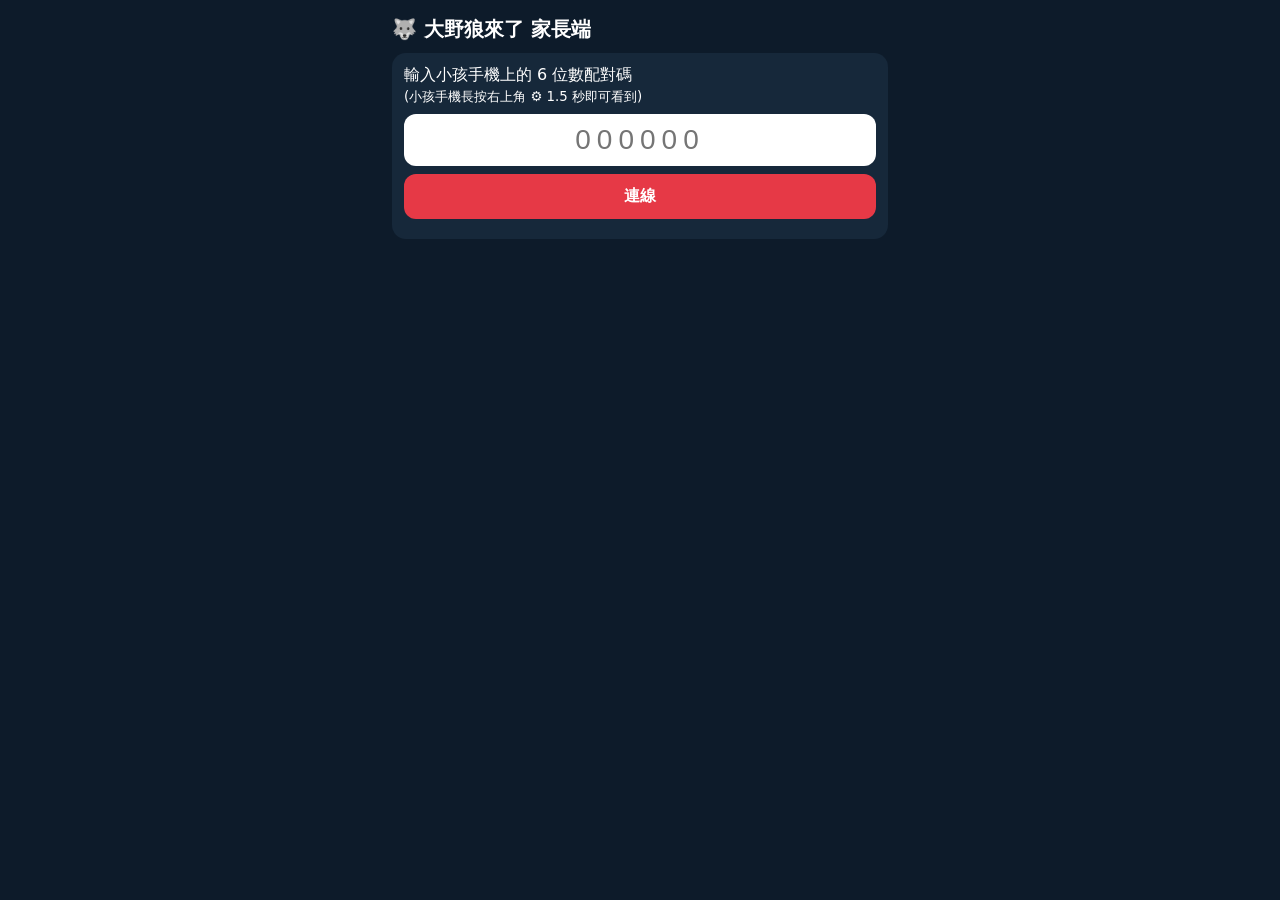
==== parent.html @ e506164b "Initial release: WolfNight 3D hide-and-seek wolf game (PWA) Co-Authored-By: Claude Sonnet 5.5 <norep" ====
<!DOCTYPE html>
<html lang="zh-Hant">
<head>
<meta charset="utf-8">
<meta name="viewport" content="width=device-width, initial-scale=1, viewport-fit=cover">
<meta name="theme-color" content="#0d1b2a">
<title>大野狼來了 家長端</title>
<style>
*{box-sizing:border-box}body{margin:0;background:#0d1b2a;color:#fff;font-family:"Microsoft JhengHei","PingFang TC",system-ui,sans-serif;padding:12px;max-width:520px;margin:auto}
h1{font-size:20px;margin:4px 0 10px}button{font:inherit;color:#222;border:0;border-radius:12px;padding:12px;background:#fff;font-weight:bold}
button.dark{background:#2b3f55;color:#fff}button.red{background:#e63946;color:#fff}button.on{outline:3px solid #ffcf4a}
.row{display:flex;gap:8px;margin:8px 0}.row>*{flex:1}input{font-size:28px;letter-spacing:6px;text-align:center;padding:10px;border-radius:12px;border:0;width:100%}
#conn{font-size:13px;opacity:.8;margin-bottom:6px}#view{display:none}
.card{background:#16283a;border-radius:14px;padding:12px;margin:8px 0}
#thumb{width:96px;height:144px;border-radius:10px;object-fit:cover;flex:none;background:#000}
#say{font-size:18px;font-weight:bold;line-height:1.4}#meta{font-size:14px;opacity:.85;margin-top:6px}
#log{max-height:180px;overflow:auto;font-size:14px;line-height:1.6}#log div{border-bottom:1px solid #223}
</style>
</head>
<body>
<h1>🐺 大野狼來了 家長端</h1>
<div id="login" class="card">
  <div>輸入小孩手機上的 6 位數配對碼<br><small>(小孩手機長按右上角 ⚙️ 1.5 秒即可看到)</small></div>
  <div class="row"><input id="code" inputmode="numeric" maxlength="6" placeholder="000000"></div>
  <button id="go" class="red" style="width:100%">連線</button>
  <div id="err" style="color:#ffb4b4;margin-top:8px"></div>
</div>
<div id="view">
  <div id="conn"></div>
  <div class="card" style="display:flex;gap:12px">
    <img id="thumb" alt="">
    <div><div id="say">等待中…</div><div id="meta"></div></div>
  </div>
  <div class="row"><button id="reveal" class="red">😈 叫狼發現小孩</button><button id="calm" class="dark">😌 叫狼走開</button></div>
  <div class="row"><button id="pause" class="dark">⏸ 暫停遊戲</button><button id="resume" class="dark">▶ 繼續遊戲</button></div>
  <div class="card">嚇人程度
    <div class="row"><button data-s="1" class="sc">1 輕</button><button data-s="2" class="sc">2 中</button><button data-s="3" class="sc">3 重</button></div>
  </div>
  <div class="card"><b>互動紀錄</b><div id="log"></div></div>
  <button id="leave" class="dark" style="width:100%">離開</button>
</div>
<script src="js/firebase-config.js"></script>
<script src="js/net.js"></script>
<script>
'use strict';
const $=s=>document.querySelector(s);
let last=0;
function show(st){
  if(!st){ $('#say').textContent='小孩機尚未開始或已離線'; return; }
  $('#say').textContent=st.text||'…';
  $('#thumb').src=st.form==='scary'?'img/wolf_scary.jpg':'img/wolf_toon.jpg';
  $('#meta').textContent=`⭐ ${st.stars||0} ・ 狀態:${({toon:'潛行中',scary:'發現/抓到小孩!',rest:'休息中'})[st.form]||'—'} ・ 嚇人程度 ${st.scare||'-'}`;
  document.querySelectorAll('.sc').forEach(b=>b.classList.toggle('on',+b.dataset.s===st.scare));
  last=st.ts||0;
}
function addLog(l){ const d=document.createElement('div'); const t=new Date(l.t); d.textContent=`${t.toTimeString().slice(0,8)}  ${l.m}`; const b=$('#log'); b.prepend(d); }
async function connect(code){
  $('#err').textContent='';
  if(!Net.enabled()){ $('#err').textContent='尚未設定 Firebase(js/firebase-config.js)'; return; }
  try{
    Net.onOnline(o=>{ $('#conn').textContent=o?'🟢 已連線':'🔴 連線中斷,重試中…'; });
    await Net.join(code, show, addLog);
    try{ localStorage.setItem('bwRoom',code); }catch(e){}
    $('#login').style.display='none'; $('#view').style.display='block';
  }catch(e){ $('#err').textContent='連線失敗:'+(e&&e.message||e); }
}
$('#go').onclick=()=>{ const c=$('#code').value.trim(); if(/^\d{6}$/.test(c)) connect(c); else $('#err').textContent='請輸入 6 位數字'; };
$('#reveal').onclick=()=>Net.cmd('reveal'); $('#calm').onclick=()=>Net.cmd('calm');
$('#pause').onclick=()=>Net.cmd('pause'); $('#resume').onclick=()=>Net.cmd('resume');
document.querySelectorAll('.sc').forEach(b=>b.onclick=()=>Net.cmd('scare',{v:+b.dataset.s}));
$('#leave').onclick=()=>{ Net.leave(); location.reload(); };
try{ const c=localStorage.getItem('bwRoom'); if(c) $('#code').value=c; }catch(e){}
</script>
</body>
</html>
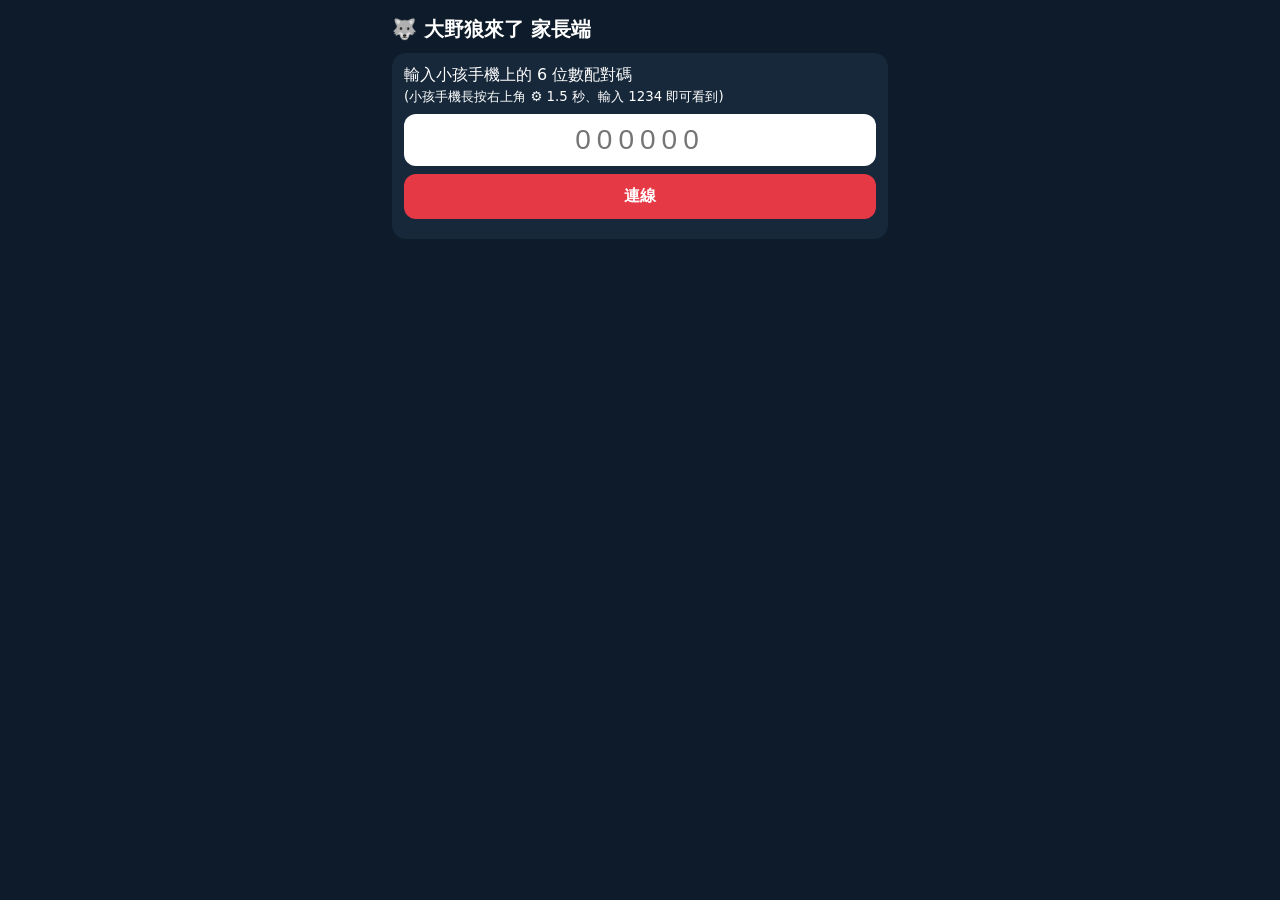
==== commit ce345141: "Move all settings to parent page via Firebase; kid panel shows pairing code only Co-Authored-By: Cla" ====
--- a/parent.html
+++ b/parent.html
@@ -20,7 +20,7 @@
 <body>
 <h1>🐺 大野狼來了 家長端</h1>
 <div id="login" class="card">
-  <div>輸入小孩手機上的 6 位數配對碼<br><small>(小孩手機長按右上角 ⚙️ 1.5 秒即可看到)</small></div>
+  <div>輸入小孩手機上的 6 位數配對碼<br><small>(小孩手機長按右上角 ⚙️ 1.5 秒、輸入 1234 即可看到)</small></div>
   <div class="row"><input id="code" inputmode="numeric" maxlength="6" placeholder="000000"></div>
   <button id="go" class="red" style="width:100%">連線</button>
   <div id="err" style="color:#ffb4b4;margin-top:8px"></div>
@@ -33,24 +33,29 @@
   </div>
   <div class="row"><button id="reveal" class="red">😈 叫狼發現小孩</button><button id="calm" class="dark">😌 叫狼走開</button></div>
   <div class="row"><button id="pause" class="dark">⏸ 暫停遊戲</button><button id="resume" class="dark">▶ 繼續遊戲</button></div>
-  <div class="card">嚇人程度
+  <div class="card">嚇人程度(1 輕:不跳臉)
     <div class="row"><button data-s="1" class="sc">1 輕</button><button data-s="2" class="sc">2 中</button><button data-s="3" class="sc">3 重</button></div>
+    <div class="row"><button id="micBtn" class="dark">🎤 麥克風:關</button><button id="resetStars" class="dark">重設星星</button></div>
+    <div>音量 <input id="vol" type="range" min="0" max="1" step="0.1" value="1" style="font-size:16px;padding:0"></div>
   </div>
   <div class="card"><b>互動紀錄</b><div id="log"></div></div>
   <button id="leave" class="dark" style="width:100%">離開</button>
 </div>
 <script src="js/firebase-config.js"></script>
-<script src="js/net.js"></script>
+<script src="js/net.js?v=3"></script>
 <script>
 'use strict';
 const $=s=>document.querySelector(s);
 let last=0;
+let cfg={level:2,mic:0,vol:1};
+function showCfg(){ document.querySelectorAll('.sc').forEach(b=>b.classList.toggle('on',+b.dataset.s===cfg.level)); $('#micBtn').textContent='🎤 麥克風:'+(cfg.mic?'開':'關'); $('#vol').value=cfg.vol; }
+function setCfg(p){ cfg=Object.assign({},cfg,p); Net.setSettings(cfg); showCfg(); }
+function onSettings(v){ if(v) cfg=Object.assign({},cfg,v); showCfg(); }
 function show(st){
   if(!st){ $('#say').textContent='小孩機尚未開始或已離線'; return; }
   $('#say').textContent=st.text||'…';
   $('#thumb').src=st.form==='scary'?'img/wolf_scary.jpg':'img/wolf_toon.jpg';
   $('#meta').textContent=`⭐ ${st.stars||0} ・ 狀態:${({toon:'潛行中',scary:'發現/抓到小孩!',rest:'休息中'})[st.form]||'—'} ・ 嚇人程度 ${st.scare||'-'}`;
-  document.querySelectorAll('.sc').forEach(b=>b.classList.toggle('on',+b.dataset.s===st.scare));
   last=st.ts||0;
 }
 function addLog(l){ const d=document.createElement('div'); const t=new Date(l.t); d.textContent=`${t.toTimeString().slice(0,8)}  ${l.m}`; const b=$('#log'); b.prepend(d); }
@@ -59,7 +64,7 @@
   if(!Net.enabled()){ $('#err').textContent='尚未設定 Firebase(js/firebase-config.js)'; return; }
   try{
     Net.onOnline(o=>{ $('#conn').textContent=o?'🟢 已連線':'🔴 連線中斷,重試中…'; });
-    await Net.join(code, show, addLog);
+    await Net.join(code, show, addLog, onSettings);
     try{ localStorage.setItem('bwRoom',code); }catch(e){}
     $('#login').style.display='none'; $('#view').style.display='block';
   }catch(e){ $('#err').textContent='連線失敗:'+(e&&e.message||e); }
@@ -67,7 +72,8 @@
 $('#go').onclick=()=>{ const c=$('#code').value.trim(); if(/^\d{6}$/.test(c)) connect(c); else $('#err').textContent='請輸入 6 位數字'; };
 $('#reveal').onclick=()=>Net.cmd('reveal'); $('#calm').onclick=()=>Net.cmd('calm');
 $('#pause').onclick=()=>Net.cmd('pause'); $('#resume').onclick=()=>Net.cmd('resume');
-document.querySelectorAll('.sc').forEach(b=>b.onclick=()=>Net.cmd('scare',{v:+b.dataset.s}));
+document.querySelectorAll('.sc').forEach(b=>b.onclick=()=>setCfg({level:+b.dataset.s}));
+$('#micBtn').onclick=()=>setCfg({mic:cfg.mic?0:1}); $('#vol').onchange=e=>setCfg({vol:+e.target.value}); $('#resetStars').onclick=()=>{ if(confirm('確定重設星星紀錄?')) Net.cmd('resetStars'); };
 $('#leave').onclick=()=>{ Net.leave(); location.reload(); };
 try{ const c=localStorage.getItem('bwRoom'); if(c) $('#code').value=c; }catch(e){}
 </script>
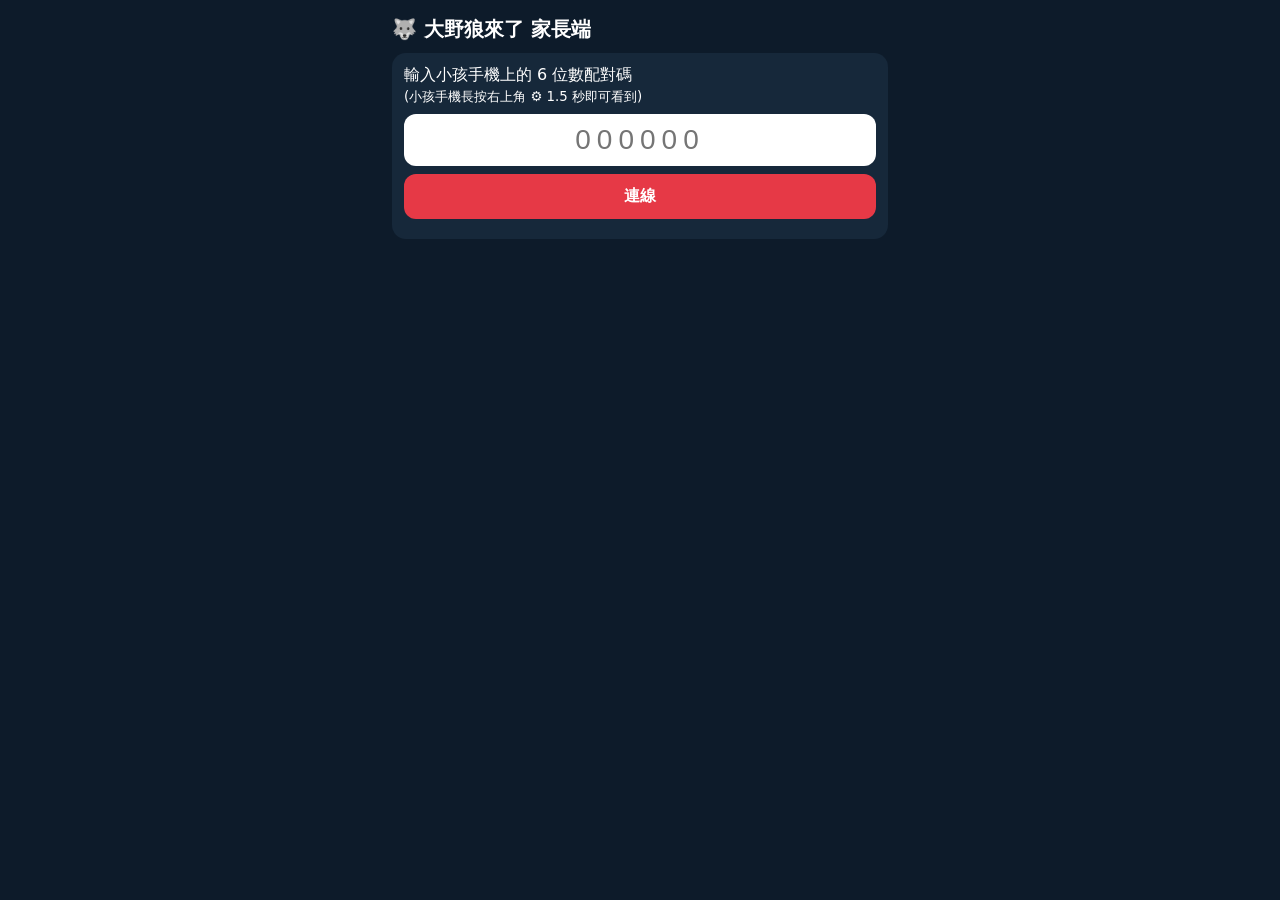
==== commit 419eb7f6: "Remove parent PIN; long-press gear opens panel directly Co-Authored-By: Claude Sonnet 5.5 <noreply@a" ====
--- a/parent.html
+++ b/parent.html
@@ -20,7 +20,7 @@
 <body>
 <h1>🐺 大野狼來了 家長端</h1>
 <div id="login" class="card">
-  <div>輸入小孩手機上的 6 位數配對碼<br><small>(小孩手機長按右上角 ⚙️ 1.5 秒、輸入 1234 即可看到)</small></div>
+  <div>輸入小孩手機上的 6 位數配對碼<br><small>(小孩手機長按右上角 ⚙️ 1.5 秒即可看到)</small></div>
   <div class="row"><input id="code" inputmode="numeric" maxlength="6" placeholder="000000"></div>
   <button id="go" class="red" style="width:100%">連線</button>
   <div id="err" style="color:#ffb4b4;margin-top:8px"></div>
